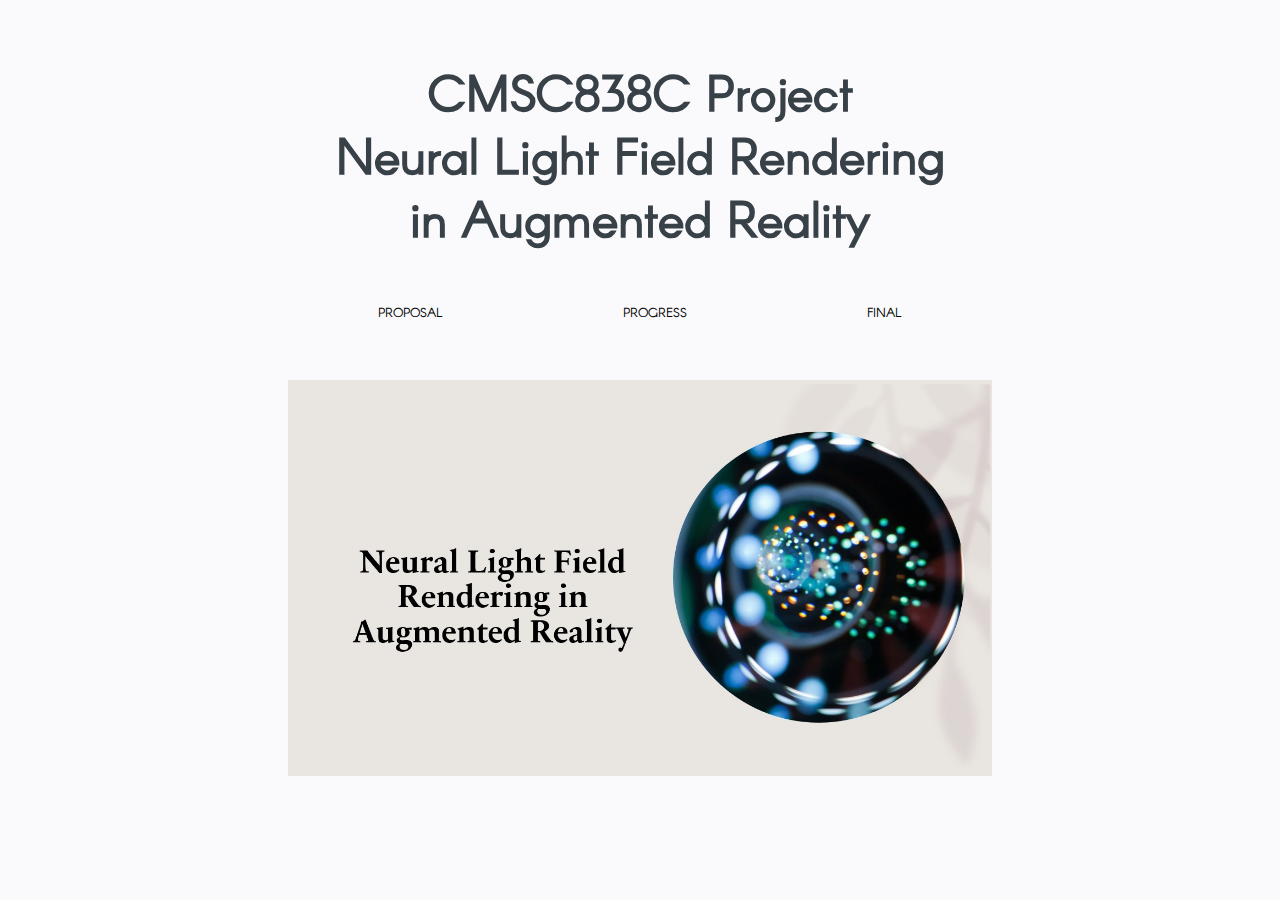
==== cmsc838c/index.html @ 13aeccb4 "fix" ====
<!DOCTYPE html>
<html lang="" xml:lang="" xmlns="http://www.w3.org/1999/xhtml">

<head>
    <meta charset="utf-8" />
    <meta content="width=device-width, initial-scale=1" name="viewport" />
    <link href="../favicon.png" rel="shortcut icon" />
    <title> CMSC838C Project </title>
    <link rel="stylesheet" href="../style.css">
    <link rel="stylesheet" href="main.css">
</head>

<body>
    <!-- SECTION: HEADER -->
    <div class="n-header">
    </div>
    <div class="n-title">
        <h1>CMSC838C Project</h1>
		<h1>Neural Light Field Rendering</h1>
		<h1>in Augmented Reality</h1>
    </div>
    <!-- SECTION: AUTHORS -->
    <div class="n-byline">
        <div class="byline">
            <a href="https://umd0-my.sharepoint.com/:p:/g/personal/aslan_umd_edu/EVyb0BIkFlFLm7F4x9gFQLYBskoyVLU9Tho7NjGZIahfzQ?e=LDxl6f">Proposal</a>
            <a href="../progress.html">Progress</a>
            <a href="../final.html">Final</a>
        </div>
    </div>
    <!-- SECTION: MAIN BODY -->
    <div class="n-article">
        <div class="image-text">
            <div class="image-text--image">
                <img src="main.jpg" class="main-image">
            </div>
        </div>
    </div>
</body>

</html>
---- style.css ----
@font-face {
    font-family: Arcon;
    src: url(Arcon-Regular.otf);
}

:root {
    --small-thumb-border-radius: 2px;
    --larger-thumb-border-radius: 3px;
}

html {
    background-color: #fafafc;
    font-size: 14px;
    line-height: 1.6;
    font-family: Arcon;
    text-size-adjust: 100%;
    -ms-text-size-adjust: 100%;
    -webkit-text-size-adjust: 100%;
}

@media(min-width: 768px) {
    html {
        font-size: 16px;
    }
}

body {
    margin: 0px;
    padding: 0px;
}

.base-grid,
.n-header,
.n-byline,
.n-title,
.n-article,
.n-footer {
    display: grid;
    justify-items: stretch;
    grid-template-columns: [screen-start] 8px [page-start kicker-start text-start gutter-start middle-start] 1fr 1fr 1fr 1fr 1fr 1fr 1fr 1fr [text-end page-end gutter-end kicker-end middle-end] 8px [screen-end];
    grid-column-gap: 8px;
}

.n-article > {
    grid-template-areas: "img" "text";
}

.grid {
    display: grid;
    grid-column-gap: 8px;
}

@media(min-width: 768px) {
    .base-grid,
    .n-header,
    .n-byline,
    .n-title,
    .n-article,
    .n-footer {
        display: grid;
        justify-items: stretch;
        grid-template-columns: [screen-start] 1fr [page-start kicker-start middle-start text-start] 45px 45px 45px 45px 45px 45px 45px 45px [ kicker-end text-end gutter-start] 45px [middle-end] 45px [page-end gutter-end] 1fr [screen-end];
        grid-column-gap: 16px;
    }
    .grid {
        grid-column-gap: 16px;
    }
}

@media(min-width: 1000px) {
    .base-grid,
    .n-header,
    .n-byline,
    .n-title,
    .n-article,
    .n-footer {
        display: grid;
        justify-items: stretch;
        grid-template-columns: [screen-start] 1fr [page-start kicker-start] 50px [middle-start] 50px [text-start kicker-end] 50px 50px 50px 50px 50px 50px 50px 50px [text-end gutter-start] 50px [middle-end] 50px [page-end gutter-end] 1fr [screen-end];
        grid-column-gap: 16px;
    }
    .grid {
        grid-column-gap: 16px;
    }
}

@media (min-width: 1180px) {
    .base-grid,
    .n-header,
    .n-byline,
    .n-title,
    .n-article,
    .n-footer {
        display: grid;
        justify-items: stretch;
        grid-template-columns: [screen-start] 1fr [page-start kicker-start] 60px [middle-start] 60px [text-start kicker-end] 60px 60px 60px 60px 60px 60px 60px 60px [text-end gutter-start] 60px [middle-end] 60px [page-end gutter-end] 1fr [screen-end];
        grid-column-gap: 32px;
    }
    .grid {
        grid-column-gap: 32px;
    }
}

.base-grid {
    grid-column: screen;
}


/* default grid column assignments */

.n-title>* {
    grid-column: text;
}

.n-article>* {
    grid-column: text;
}

.n-header {
    height: 0px;
}

.n-footer {
    height: 60px;
}

.n-title {
    padding: 4rem 0 1.5rem;
}

.l-page {
    grid-column: page;
}

.l-article {
    grid-column: text;
}

p {
    margin-top: 0;
    margin-bottom: 1em;
}

.pixelated {
    image-rendering: pixelated;
}

strong {
    font-weight: 600;
}


/*------------------------------------------------------------------*/


/* title */

.n-title h1 {
    font-family: Arcon;
    color: #384048;
    grid-column: text;
    font-size: 40px;
    font-weight: 700;
    line-height: 1.1em;
    margin: 0 0 0.5rem;
    text-align: center;
}

@media (min-width: 768px) {
    .n-title h1 {
        font-size: 50px;
    }
}


/*------------------------------------------------------------------*/


/* article */

.n-article {
    color: #404850;
    /* border-top: 1px solid rgba(0, 0, 0, 0.1); */
    padding-top: 2rem;
}

.n-article h2 {
    contain: layout style;
    font-weight: 600;
    font-size: 24px;
    line-height: 1.25em;
    margin: 2rem 0 1.5rem 0;
    border-bottom: 1px solid rgba(0, 0, 0, 0.1);
    padding-bottom: 1rem;
}

@media (min-width: 768px) {
    .n-article {
        line-height: 1.7;
    }
    .n-article h2 {
        font-size: 36px;
    }
}


/*------------------------------------------------------------------*/


/* byline */

.n-byline {
    contain: style;
    overflow: hidden;
    font-size: 0.8rem;
    line-height: 1.8em;
    padding: 1.5rem 0;
    min-height: 1.8em;
}

.n-byline .byline {
    grid-column: text;
}

.byline {
    display: flex;
    flex-direction: row;
    justify-content: space-around;
    text-transform: uppercase;
}

.grid {
    display: grid;
    grid-column-gap: 8px;
}

@media (min-width: 768px) {
    .grid {
        grid-column-gap: 16px;
    }
}

.n-byline p {
    margin: 0;
}

.n-byline h3 {
    font-size: 0.6rem;
    font-weight: 400;
    color: rgba(200, 0, 0, 0.5);
    margin: 0;
    text-transform: uppercase;
}

.n-byline .authors-affiliations {
    grid-column-end: span 2;
    grid-template-columns: 1fr 1fr;
}


/*------------------------------------------------------------------*/


/* figures */

.figure {
    margin-top: 1.5rem;
    margin-bottom: 1rem;
}

figcaption,
.figcaption {
    color: rgba(0, 0, 0, 0.6);
    font-size: 12px;
    line-height: 1.5em;
}

ul.authors {
    list-style-type: none;
    padding: 0;
    margin: 0;
    text-align: center;
}

ul.authors li {
    padding: 0 0.5rem;
    display: inline-block;
}

ul.authors sup {
    color: rgb(126, 126, 126);
}

ul.authors.affiliations {
    margin-top: 0.0rem;
}

ul.authors.affiliations li {
    color: rgb(126, 126, 126);
}

.authors-affiliations-gap {
    width: 100%;
    height: 0%;
    margin: 0;
    border: 0;
    margin-bottom: .4rem;
}


/* Download section columns.  This switches between two layouts::after
    
    - two columns on larger viewport sizes: side-by-side paper thumb and links
    - single column: no thumb
     */

.image-text {
    display: grid;
    grid-template-areas: "links";
}

.image-text h4 {
    margin-left: 2.5rem;
    display: block;
}

.image-text--image {
    grid-area: thumb;
    display: none;
}

.download-links {
    grid-area: links;
}

.download-links>ul>li>a {
    text-decoration: underline;
    font-style: italic;
}

img.dropshadow {
    box-shadow: 0 1px 10px rgba(0, 0, 0, 0.3);
    height: 100%;
}

@media(min-width: 1180px) {
    .image-text {
        display: flex;
        flex-direction: row;
        flex-shrink: 0;
    }
    .image-text--image {
        display: block;
        width: 50%;
        margin-right: 2%;
    }
}


/* For BibTeX */

pre {
    font-size: 0.9em;
    padding-left: 7px;
    padding-right: 7px;
    padding-top: 3px;
    padding-bottom: 3px;
    border-radius: 3px;
    background-color: rgb(235, 235, 235);
    overflow-x: auto;
}


/* video caption */

.video {
    margin-top: 1.0rem;
    margin-bottom: .5rem;
    margin-left: 0;
    margin-right: 0;
    display: flex;
    flex-direction: row;
    flex-wrap: wrap;
}

.videocaption {
    display: flex;
    font-size: 16px;
    line-height: 1.5em;
    margin-bottom: 1rem;
    justify-content: center;
}

.disable-selection {
    user-select: none;
    -moz-user-select: none;
    /* Firefox */
    -ms-user-select: none;
    /* Internet Explorer */
    -khtml-user-select: none;
    /* KHTML browsers (e.g. Konqueror) */
    -webkit-user-select: none;
    /* Chrome, Safari, and Opera */
    -webkit-touch-callout: none;
    /* Disable Android and iOS callouts*/
}

.hidden {
    display: none;
}

h3.figtitle {
    margin-top: 0;
    margin-bottom: 0;
}

.fig-title-line {
    grid-template-columns: 2fr 0.75fr;
}

.fig-thumb-image-row {
    grid-template-columns: 1fr 1fr;
    grid-template-rows: 1fr;
}

.fig-thumb-image-row-item {
    width: 100%;
    min-height: auto;
    border-radius: var(--small-thumb-border-radius);
}

.fig-dataset-button {
    border-color: rgba(0, 0, 0, 0);
    border-width: 1px;
    border-style: solid;
    cursor: pointer;
    opacity: 0.6;
}

.fig-dataset-button.active {
    border-color: rgba(0, 0, 0, 0.7);
    border-width: 1px;
    border-style: solid;
    opacity: 1.0;
}

.grid {
    display: grid;
    grid-column-gap: 8px;
}

.fig-3-image-row {
    margin-top: 1em;
    grid-template-columns: 1fr 1.3fr 1fr;
    grid-template-rows: 1fr;
}

.fig-3-image-item {
    justify-self: center;
    align-self: center;
    width: 100%;
    border-radius: var(--larger-thumb-border-radius);
}


/*---------------------------------------------------------------------*/

.fig-slider {
    grid-template-columns: auto 2fr;
    grid-template-rows: 1fr;
    margin-top: 1em;
    align-items: start;
    justify-content: center;
}

.fig-slider img.play_button {
    margin-right: 8px;
    cursor: pointer;
    justify-self: center;
}

.fig-slider svg {
    touch-action: none;
}

.fig-preload {
    display: none;
}

.youtube-embed {
    position: relative;
    width: 100%;
    height: 0;
    padding-bottom: 56.25%;
}

.youtube-video {
    position: absolute;
    top: 0;
    left: 0;
    width: 100%;
    height: 100%;
}

a {
    color: inherit;
    text-decoration: inherit;
}

h3 {
    font-size: 1.35em;
    margin: 0;
    margin-bottom: -.5rem;
}

.play-pause {
    height: 1.3ex;
}
---- cmsc838c/main.css ----
.main-image {
    width: 200%;
}
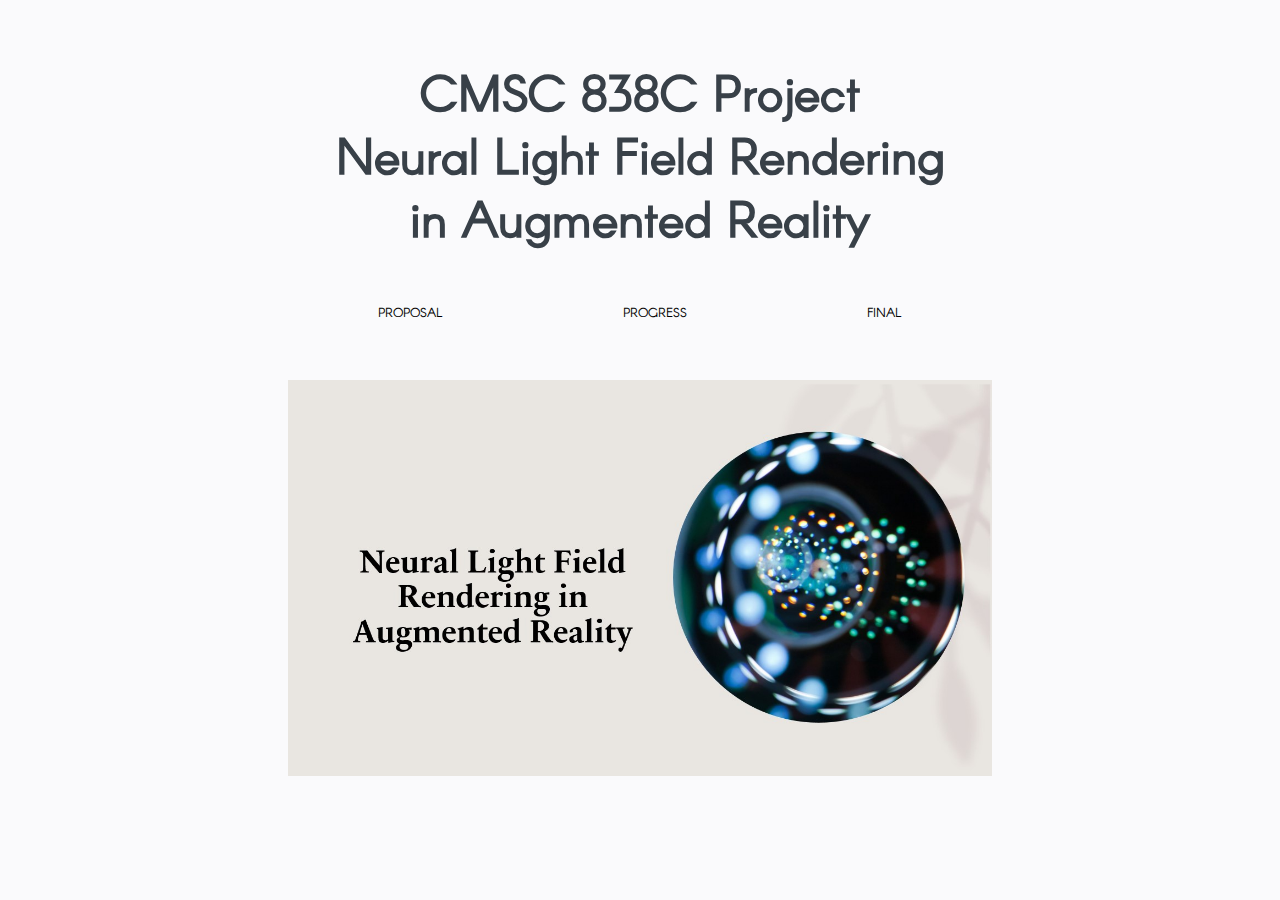
==== commit bdeb44a4: "Update index.html" ====
--- a/cmsc838c/index.html
+++ b/cmsc838c/index.html
@@ -5,7 +5,7 @@
     <meta charset="utf-8" />
     <meta content="width=device-width, initial-scale=1" name="viewport" />
     <link href="../favicon.png" rel="shortcut icon" />
-    <title> CMSC838C Project </title>
+    <title> CMSC 838C Project </title>
     <link rel="stylesheet" href="../style.css">
     <link rel="stylesheet" href="main.css">
 </head>
@@ -15,7 +15,7 @@
     <div class="n-header">
     </div>
     <div class="n-title">
-        <h1>CMSC838C Project</h1>
+        <h1>CMSC 838C Project</h1>
 		<h1>Neural Light Field Rendering</h1>
 		<h1>in Augmented Reality</h1>
     </div>
